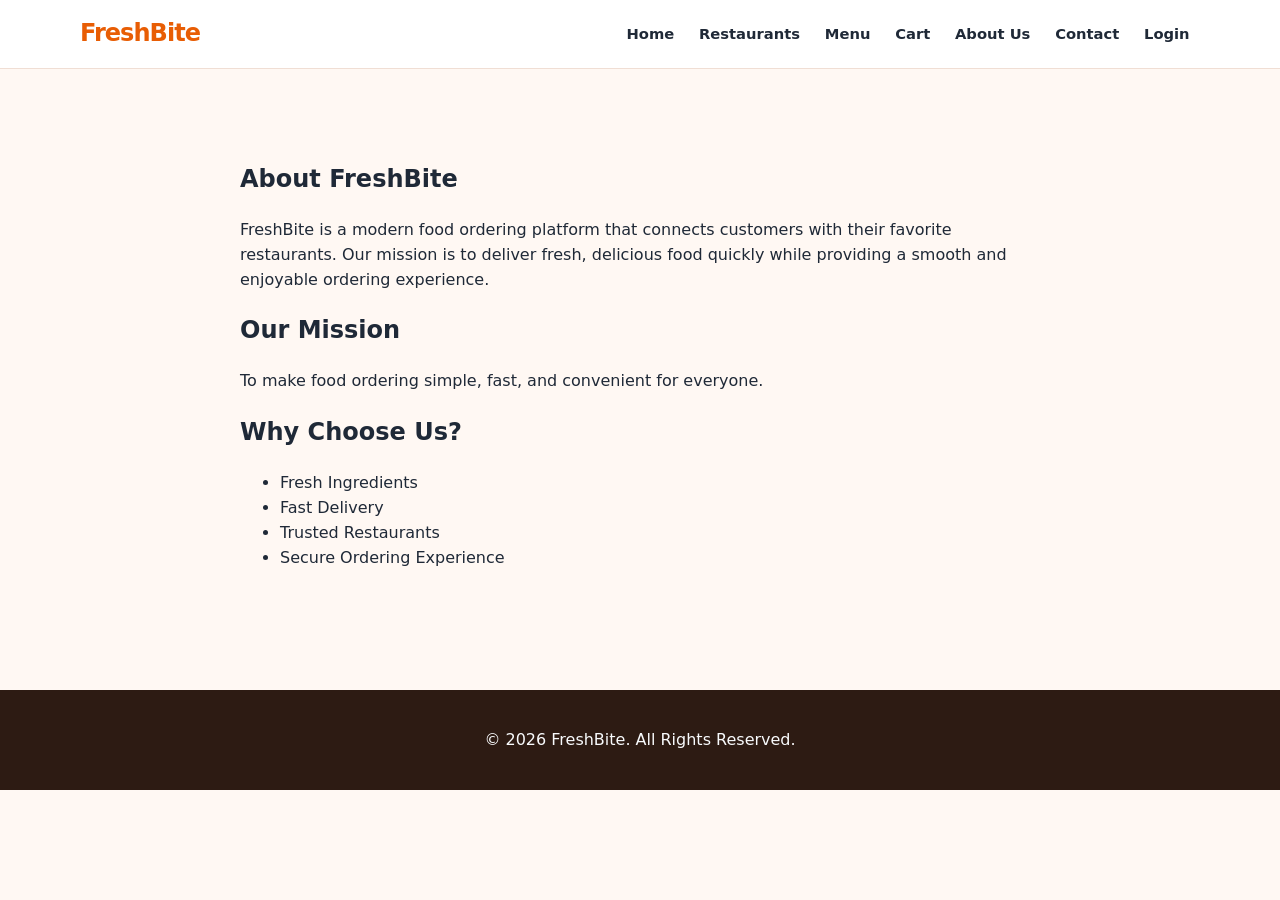
==== about us.html @ dc87986f "Initial commit - FreshBite Food Ordering Website" ====
<!DOCTYPE html>
<html lang="en">

<head>
<meta charset="UTF-8">
<meta name="viewport" content="width=device-width, initial-scale=1.0">
<title>About Us | FreshBite</title>
<link rel="stylesheet" href="style.css">
</head>

<body>

<header>

<nav>

<h2>FreshBite</h2>

<ul>
                <li><a href="index.html">Home</a></li>
                <li><a href="restaurants.html">Restaurants</a></li>
                <li><a href="menu.html">Menu</a></li>
                <li><a href="cart.html">Cart</a></li>
                <li><a href="about us.html">About Us</a></li>
                <li><a href="contact.html">Contact</a></li>
                <li><a href="login.html">Login</a></li>

</ul>

</nav>

</header>

<section class="about">

<h1>About FreshBite</h1>

<p>

FreshBite is a modern food ordering platform that connects customers with
their favorite restaurants. Our mission is to deliver fresh, delicious food
quickly while providing a smooth and enjoyable ordering experience.

</p>

<b><h2>Our Mission</h2></b>

<p>

To make food ordering simple, fast, and convenient for everyone.

</p>

<b><h2>Why Choose Us?</h2></b>

<ul>

<li>Fresh Ingredients</li>
<li>Fast Delivery</li>
<li>Trusted Restaurants</li>
<li>Secure Ordering Experience</li>

</ul>

</section>

<footer>

<p>© 2026 FreshBite. All Rights Reserved.</p>

</footer>

<script src="script.js" defer></script>
</body>

</html>
---- style.css ----
:root {
  --brand: #e85d04;
  --brand-dark: #c94c00;
  --ink: #1f2937;
  --muted: #667085;
  --surface: #ffffff;
  --page: #fff8f3;
  --line: #f0ded4;
  font-family: Inter, ui-sans-serif, system-ui, -apple-system, BlinkMacSystemFont, "Segoe UI", sans-serif;
}

* { box-sizing: border-box; }
body { margin: 0; color: var(--ink); background: var(--page); line-height: 1.55; }
img { display: block; max-width: 100%; }
a { color: inherit; text-decoration: none; }


body { animation: page-enter .45s ease-out both; }
@keyframes page-enter {
  from { opacity: 0; transform: translateY(10px); }
  to { opacity: 1; transform: translateY(0); }
}

header { background: #fff; border-bottom: 1px solid var(--line); position: sticky; top: 0; z-index: 10; }
nav { width: min(1120px, calc(100% - 2rem)); min-height: 68px; margin: auto; display: flex; align-items: center; justify-content: space-between; gap: 1rem; }
nav h2 { margin: 0; color: var(--brand); letter-spacing: -.04em; }
nav ul { padding: 0; margin: 0; display: flex; flex-wrap: wrap; justify-content: flex-end; gap: .25rem; list-style: none; }
nav a { display: block; padding: .45rem .65rem; border-radius: .45rem; font-weight: 650; font-size: .92rem; }
nav a:hover, nav a:focus-visible { color: var(--brand); background: #fff0e8; outline: 0; }
nav a{
    transition: 0.3s;
}

nav a:hover{
    color:#ff6b35;
}


section { width: min(1120px, calc(100% - 2rem)); margin: 0 auto; padding: 4.5rem 0; }
section > h2 { margin: 0 0 1.6rem; text-align: center; font-size: clamp(1.65rem, 4vw, 2.2rem); }
.hero, .menu-hero, .restaurant-hero { width: 100%; max-width: none; padding: 7rem max(1rem, calc((100% - 1120px) / 2)); text-align: center; color: #fff; background: linear-gradient(135deg, #7c2d12, #e85d04 55%, #fb923c); }
.hero-content { max-width: 700px; margin: auto; }
.hero h1, .menu-hero h1, .restaurant-hero h1 { margin: 0; font-size: clamp(2.5rem, 7vw, 4.8rem); line-height: 1.04; }
.hero p, .menu-hero p, .restaurant-hero p { max-width: 570px; margin: 1.25rem auto 2rem; font-size: 1.12rem; }
.hero a, .offer-banner a, button, .restaurant-card a { display: inline-block; border: 0; border-radius: .55rem; padding: .72rem 1rem; margin: .25rem; background: var(--brand); color: #fff; font: inherit; font-weight: 750; cursor: pointer; }
.hero a { background: #fff; color: var(--brand-dark); }
.hero a + a { color: #fff; background: transparent; border: 1px solid rgba(255,255,255,.8); }
button:hover, .offer-banner a:hover, .restaurant-card a:hover { background: var(--brand-dark); }
button{
    transition:0.3s ease;
    cursor:pointer;
}

button:hover{
    background:#ff6b35;
    color:#fff;
    transform:translateY(-2px);
}

.category-container, .food-container, .features, .review-container, .restaurant-container { display: grid; grid-template-columns: repeat(auto-fit, minmax(210px, 1fr)); gap: 1.25rem; }
.review-card{
    transition:.3s;
}

.review-card:hover{
    transform:translateY(-5px);
    box-shadow:0 10px 20px rgba(0,0,0,.1);
}
.category-card, .food-card, .feature-card, .review-card, .restaurant-card, .profile-card, .address-card, .orders-card, .cart-item, .cart-summary { overflow: hidden; padding: 1.25rem; border: 1px solid var(--line); border-radius: .9rem; background: var(--surface); box-shadow: 0 8px 24px rgba(92, 43, 15, .06); }
.category-card { padding: 0 0 1rem; text-align: center; }
.category-card img, .food-card img, .restaurant-card img, .product-details > img, .cart-item img { width: 100%; height: 180px; object-fit: cover; border-radius: .55rem; background: #fde8d9; }
.category-card img { height: 220px; border-radius: 0; }
.food-card h3, .restaurant-card h3 { margin: 1rem 0 .35rem; }
.food-card p, .restaurant-card p { color: var(--muted); }
.food-card span, .food-card h4 { color: var(--brand-dark); font-size: 1.1rem; }
.food-card button { width: calc(100% - .5rem); margin-top: .6rem; }
.food-card{
    transition:0.3s ease;
}

.food-card:hover{
    transform:translateY(-8px);
    box-shadow:0 15px 30px rgba(0,0,0,.15);
}
.restaurant-card{
    transition:.3s;
}

.restaurant-card:hover{
    transform:scale(1.03);
    box-shadow:0 15px 25px rgba(0,0,0,.15);
}
.food-card img,
.restaurant-card img{
    transition:.4s;
}

.food-card:hover img,
.restaurant-card:hover img{
    transform:scale(1.08);
}

.offer-banner { max-width: 720px; margin: auto; padding: 2.5rem 1.5rem; border-radius: 1rem; text-align: center; color: #fff; background: linear-gradient(120deg, #9a3412, #ea580c); }
.feature-card, .review-card { text-align: center; }
.feature-card h3 { color: var(--brand-dark); }
.feature-card{
    transition:.3s;
}

.feature-card:hover{
    transform:translateY(-6px);
    background:#fff9f5;
}
.menu-categories, .search-section { padding-top: 2rem; padding-bottom: 0; text-align: center; }
.search-section input { max-width: 560px; background: #fff; }
.restaurant-card[hidden] { display: none; }
.restaurants { padding-top: 3rem; }
.restaurants > h2 { color: var(--brand-dark); }
.search-section { max-width: 700px; }
.search-section input { padding: .9rem 1rem; border: 2px solid var(--line); box-shadow: 0 8px 20px rgba(92, 43, 15, .08); }
.search-section input:focus { border-color: var(--brand); box-shadow: 0 0 0 4px rgba(232, 93, 4, .14); }
#search-message { min-height: 1.55rem; margin: .65rem 0 0; color: var(--brand-dark); font-weight: 650; }
.restaurant-card { border-top: 4px solid #fb923c; }
.restaurant-card p:nth-of-type(2) { color: #b54708; font-weight: 750; }
.menu-categories button { background: #fff; border: 1px solid var(--line); color: var(--brand-dark); }
.menu-categories button:first-child, .menu-categories button:hover { background: var(--brand); color: #fff; }
.menu-items { display: grid; grid-template-columns: repeat(auto-fit, minmax(235px, 1fr)); gap: 1.25rem; }

.about, .contact, .login, .account, .checkout, .cart, .product-details { max-width: 800px; }
.about, .contact, .login, .checkout, .account, .cart { background: transparent; }
.about > *, .contact > *, .login > *, .checkout > *, .account > *, .cart > * { margin-left: auto; margin-right: auto; }
form { max-width: 620px; padding: 1.5rem; border: 1px solid var(--line); border-radius: .9rem; background: #fff; }
label { display: block; margin: .9rem 0 .35rem; font-weight: 650; }
input, textarea { width: 100%; padding: .75rem; border: 1px solid #d6c2b6; border-radius: .5rem; font: inherit; }
input[type="radio"] { width: auto; margin-right: .4rem; }
form button { margin: 1.2rem 0 0; }
.profile-card, .address-card, .orders-card { margin-bottom: 1rem; }
.cart-item { display: grid; grid-template-columns: 140px 1fr; gap: 1rem; margin-bottom: 1rem; }
.cart-item img { height: 120px; }
.cart-summary { max-width: 380px; margin-left: auto; }
.product-details { display: grid; grid-template-columns: minmax(0, 1fr) minmax(0, 1fr); gap: 2rem; align-items: center; }
.product-details > img { height: 360px; }

footer { margin-top: 2rem; padding: 2rem 1rem; text-align: center; color: #f8fafc; background: #2d1b13; }
footer p, footer h2 { margin: .35rem 0; }

@media (max-width: 640px) {
  nav { padding: .75rem 0; align-items: flex-start; flex-direction: column; }
  nav ul { justify-content: flex-start; }
  section { padding: 3rem 0; }
  .hero, .menu-hero, .restaurant-hero { padding-top: 5rem; padding-bottom: 5rem; }
  .cart-item, .product-details { grid-template-columns: 1fr; }
  .cart-item img, .product-details > img { height: 240px; }
}
.social-icons a{
    transition:.3s;
}

.social-icons a:hover{
    color:#ff6b35;
    transform:scale(1.2);
}
.logo{
    transition:.3s;
}

.logo:hover{
    transform:scale(1.05);
}
input,
select,
textarea{
    transition:.3s;
}

input:focus,
select:focus,
textarea:focus{
    border-color:#ff6b35;
    box-shadow:0 0 8px rgba(255,107,53,.3);
    outline:none;
}
.cart-summary{
    transition:.3s;
}

.cart-summary:hover{
    box-shadow:0 15px 25px rgba(0,0,0,.12);
}

.toast{
    position:fixed;
    top:20px;
    right:20px;
    background:#ff6b35;
    color:#fff;
    padding:15px 25px;
    border-radius:8px;
    font-weight:600;
    opacity:0;
    visibility:hidden;
    transform:translateX(120%);
    transition:.4s;
    z-index:9999;
}

.toast.show{
    opacity:1;
    visibility:visible;
    transform:translateX(0);
}


@media (prefers-reduced-motion: reduce) {
  *, *::before, *::after { animation-duration: .01ms !important; animation-iteration-count: 1 !important; transition-duration: .01ms !important; scroll-behavior: auto !important; }
}
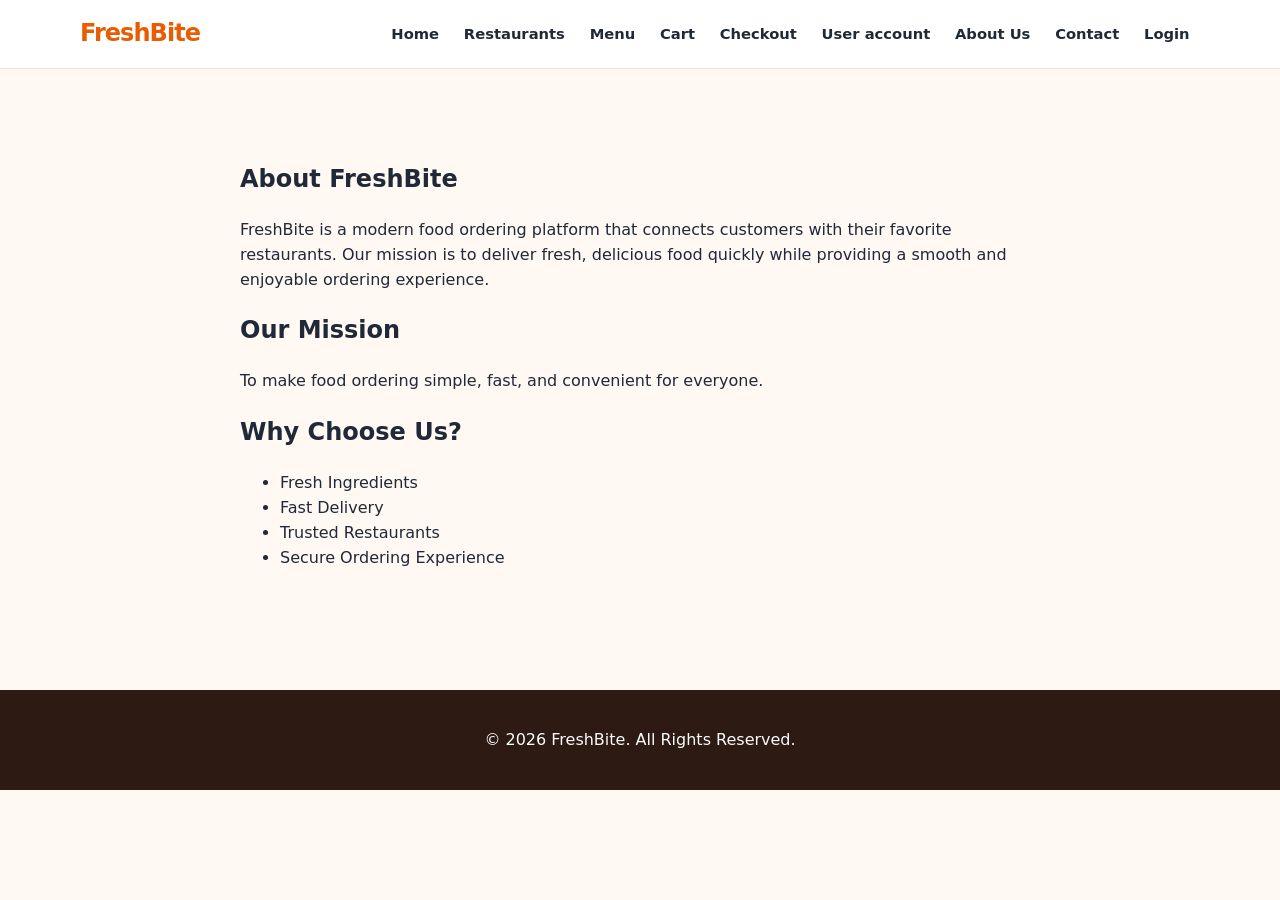
==== commit 0dec21a3: "added checkout and user account pages" ====
--- a/about us.html
+++ b/about us.html
@@ -17,15 +17,16 @@
 <h2>FreshBite</h2>
 
 <ul>
+
                 <li><a href="index.html">Home</a></li>
                 <li><a href="restaurants.html">Restaurants</a></li>
                 <li><a href="menu.html">Menu</a></li>
                 <li><a href="cart.html">Cart</a></li>
+                <li><a href="checkout.html">Checkout</a></li>
+                <li><a href="user account.html">User account</a></li>
                 <li><a href="about us.html">About Us</a></li>
                 <li><a href="contact.html">Contact</a></li>
-                <li><a href="login.html">Login</a></li>
-
-</ul>
+                <li><a href="login.html">Login</a></li></ul>
 
 </nav>
 
